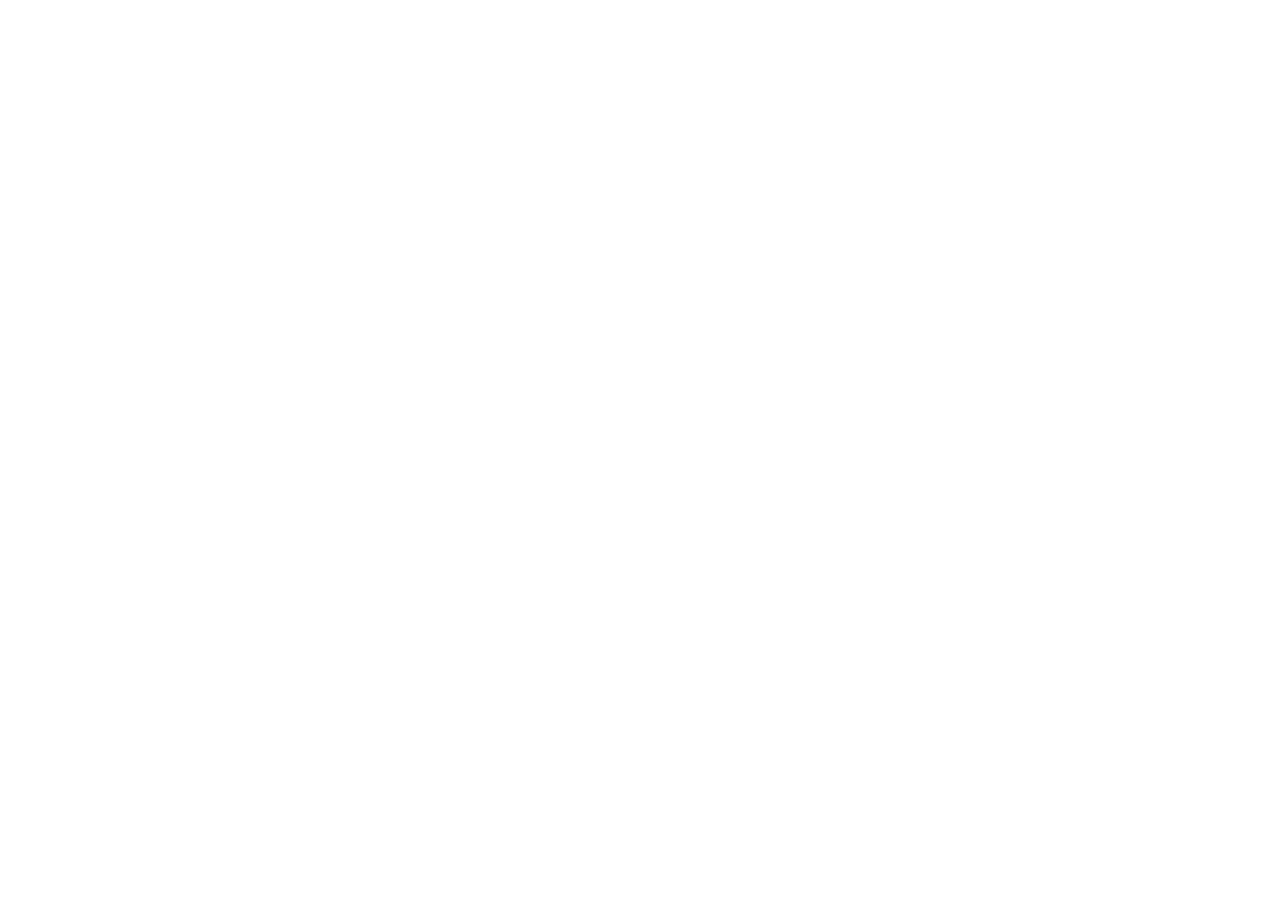
==== login.html @ 9c33258f "chushihua" ====
<!DOCTYPE html>
<html lang="en">

<head>
    <meta charset="UTF-8">
    <meta http-equiv="X-UA-Compatible" content="IE=edge">
    <meta name="viewport" content="width=device-width, initial-scale=1.0">
    <title>Document</title>
</head>

<body>

</body>

</html>
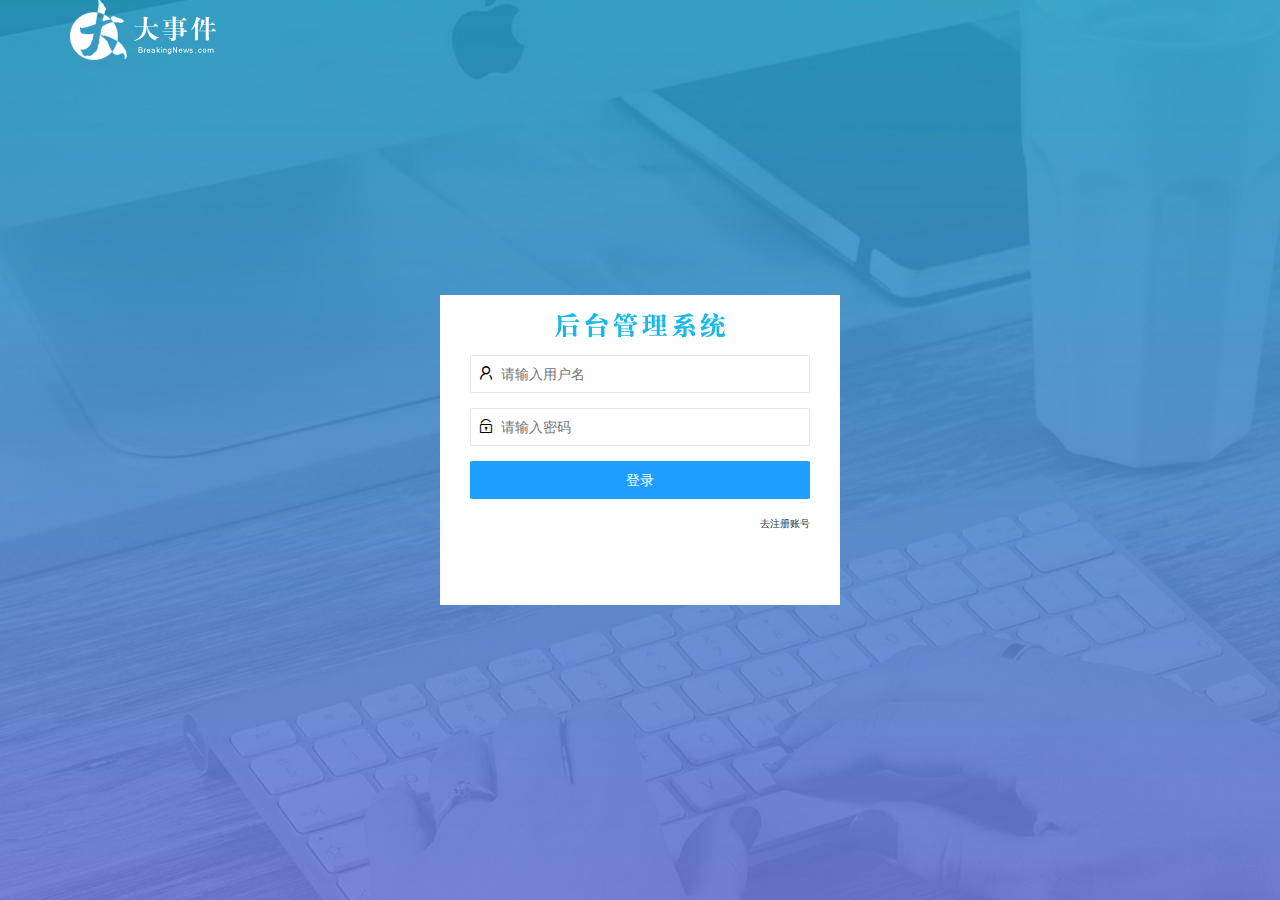
==== commit cf276b68: "login.html,login.js initialization" ====
--- a/login.html
+++ b/login.html
@@ -2,14 +2,89 @@
 <html lang="en">
 
 <head>
-    <meta charset="UTF-8">
-    <meta http-equiv="X-UA-Compatible" content="IE=edge">
-    <meta name="viewport" content="width=device-width, initial-scale=1.0">
-    <title>Document</title>
+    <meta charset="UTF-8" />
+    <meta name="viewport" content="width=device-width, initial-scale=1.0" />
+    <title>大事件-登录/注册</title>
+    <!-- 导入 LayUI 的样式 -->
+    <link rel="stylesheet" href="/assets/lib/layui/css/layui.css" />
+    <!-- 导入自己的样式表 -->
+    <link rel="stylesheet" href="/assets/css/login.css" />
 </head>
 
 <body>
+    <!-- 头部的 Logo 区域 -->
+    <div class="layui-main">
+        <img src="/assets/images/logo.png" alt="" />
+    </div>
 
+    <!-- 登录注册区域 -->
+    <div class="loginAndRegBox">
+        <div class="title-box"></div>
+        <!-- 登录的div -->
+        <div class="login-box">
+            <!-- 登陆表单 -->
+            <form class="layui-form" id="login-form">
+                <!-- 用户名 -->
+                <div class="layui-form-item">
+                    <i class="layui-icon layui-icon-username"></i>
+                    <input type="text" name="username" required lay-verify="required " placeholder="请输入用户名" autocomplete="off" class="layui-input">
+                </div>
+                <!-- 密码 -->
+                <div class="layui-form-item">
+                    <i class="layui-icon layui-icon-password"></i>
+                    <input type="password" name="password" required lay-verify="required|pass" placeholder="请输入密码" autocomplete="off" class="layui-input">
+                </div>
+                <!-- 登录 -->
+                <div class="layui-form-item">
+                    <button class="layui-btn layui-btn-normal layui-btn-fluid" lay-submit>登录</button>
+                </div>
+                <!-- 跳转到注册页面 -->
+                <div class="layui-form-item links">
+                    <a href="javascript:;" id="link_reg">去注册账号</a>
+                </div>
+            </form>
+        </div>
+        <!-- 注册的div -->
+        <div class="reg-box">
+            <!-- 注册表单 -->
+            <form class="layui-form" id="reg-form">
+                <!-- 用户名 -->
+                <div class="layui-form-item">
+                    <i class="layui-icon layui-icon-username"></i>
+                    <input type="text" name="username" required lay-verify="required" placeholder="请输入用户名" autocomplete="off" class="layui-input">
+                </div>
+                <!-- 密码 -->
+                <div class="layui-form-item">
+                    <i class="layui-icon layui-icon-password"></i>
+                    <input type="password" name="password" required lay-verify="required|pass" placeholder="请输入密码" autocomplete="off" class="layui-input">
+                </div>
+                <!-- 再次确认密码 -->
+                <div class="layui-form-item">
+                    <i class="layui-icon layui-icon-password"></i>
+                    <input type="password" name="repassword" required lay-verify="required|pass|repass" placeholder="再次确定密码" autocomplete="off" class="layui-input">
+                </div>
+                <!-- 注册 -->
+                <div class="layui-form-item">
+                    <button class="layui-btn layui-btn-normal layui-btn-fluid" lay-submit>注册</button>
+                </div>
+                <!-- 跳转到登录页面 -->
+                <div class="layui-form-item links">
+                    <a href="javascript:;" id="link_login">去登录</a>
+                </div>
+            </form>
+        </div>
+    </div>
+
+
+
+    <!-- 导入 Layui js文件 -->
+    <script src="/assets/lib/layui/layui.all.js"></script>
+    <!-- 导入 jQuery js文件 -->
+    <script src="/assets/lib/jquery.js"></script>
+    <!-- 导入ajaxPrefilter js文件 -->
+    <script src="/assets/js/baseAPI.js"></script>
+    <!-- 导入自己的js文件 -->
+    <script src="/assets/js/login.js"></script>
 </body>
 
 </html>--- a/assets/lib/layui/css/layui.css
+++ b/assets/lib/layui/css/layui.css
@@ -0,0 +1,2 @@
+/** layui-v2.5.5 MIT License By https://www.layui.com */
+ .layui-inline,img{display:inline-block;vertical-align:middle}h1,h2,h3,h4,h5,h6{font-weight:400}.layui-edge,.layui-header,.layui-inline,.layui-main{position:relative}.layui-body,.layui-edge,.layui-elip{overflow:hidden}.layui-btn,.layui-edge,.layui-inline,img{vertical-align:middle}.layui-btn,.layui-disabled,.layui-icon,.layui-unselect{-moz-user-select:none;-webkit-user-select:none;-ms-user-select:none}.layui-elip,.layui-form-checkbox span,.layui-form-pane .layui-form-label{text-overflow:ellipsis;white-space:nowrap}.layui-breadcrumb,.layui-tree-btnGroup{visibility:hidden}blockquote,body,button,dd,div,dl,dt,form,h1,h2,h3,h4,h5,h6,input,li,ol,p,pre,td,textarea,th,ul{margin:0;padding:0;-webkit-tap-highlight-color:rgba(0,0,0,0)}a:active,a:hover{outline:0}img{border:none}li{list-style:none}table{border-collapse:collapse;border-spacing:0}h4,h5,h6{font-size:100%}button,input,optgroup,option,select,textarea{font-family:inherit;font-size:inherit;font-style:inherit;font-weight:inherit;outline:0}pre{white-space:pre-wrap;white-space:-moz-pre-wrap;white-space:-pre-wrap;white-space:-o-pre-wrap;word-wrap:break-word}body{line-height:24px;font:14px Helvetica Neue,Helvetica,PingFang SC,Tahoma,Arial,sans-serif}hr{height:1px;margin:10px 0;border:0;clear:both}a{color:#333;text-decoration:none}a:hover{color:#777}a cite{font-style:normal;*cursor:pointer}.layui-border-box,.layui-border-box *{box-sizing:border-box}.layui-box,.layui-box *{box-sizing:content-box}.layui-clear{clear:both;*zoom:1}.layui-clear:after{content:'\20';clear:both;*zoom:1;display:block;height:0}.layui-inline{*display:inline;*zoom:1}.layui-edge{display:inline-block;width:0;height:0;border-width:6px;border-style:dashed;border-color:transparent}.layui-edge-top{top:-4px;border-bottom-color:#999;border-bottom-style:solid}.layui-edge-right{border-left-color:#999;border-left-style:solid}.layui-edge-bottom{top:2px;border-top-color:#999;border-top-style:solid}.layui-edge-left{border-right-color:#999;border-right-style:solid}.layui-disabled,.layui-disabled:hover{color:#d2d2d2!important;cursor:not-allowed!important}.layui-circle{border-radius:100%}.layui-show{display:block!important}.layui-hide{display:none!important}@font-face{font-family:layui-icon;src:url(../font/iconfont.eot?v=250);src:url(../font/iconfont.eot?v=250#iefix) format('embedded-opentype'),url(../font/iconfont.woff2?v=250) format('woff2'),url(../font/iconfont.woff?v=250) format('woff'),url(../font/iconfont.ttf?v=250) format('truetype'),url(../font/iconfont.svg?v=250#layui-icon) format('svg')}.layui-icon{font-family:layui-icon!important;font-size:16px;font-style:normal;-webkit-font-smoothing:antialiased;-moz-osx-font-smoothing:grayscale}.layui-icon-reply-fill:before{content:"\e611"}.layui-icon-set-fill:before{content:"\e614"}.layui-icon-menu-fill:before{content:"\e60f"}.layui-icon-search:before{content:"\e615"}.layui-icon-share:before{content:"\e641"}.layui-icon-set-sm:before{content:"\e620"}.layui-icon-engine:before{content:"\e628"}.layui-icon-close:before{content:"\1006"}.layui-icon-close-fill:before{content:"\1007"}.layui-icon-chart-screen:before{content:"\e629"}.layui-icon-star:before{content:"\e600"}.layui-icon-circle-dot:before{content:"\e617"}.layui-icon-chat:before{content:"\e606"}.layui-icon-release:before{content:"\e609"}.layui-icon-list:before{content:"\e60a"}.layui-icon-chart:before{content:"\e62c"}.layui-icon-ok-circle:before{content:"\1005"}.layui-icon-layim-theme:before{content:"\e61b"}.layui-icon-table:before{content:"\e62d"}.layui-icon-right:before{content:"\e602"}.layui-icon-left:before{content:"\e603"}.layui-icon-cart-simple:before{content:"\e698"}.layui-icon-face-cry:before{content:"\e69c"}.layui-icon-face-smile:before{content:"\e6af"}.layui-icon-survey:before{content:"\e6b2"}.layui-icon-tree:before{content:"\e62e"}.layui-icon-upload-circle:before{content:"\e62f"}.layui-icon-add-circle:before{content:"\e61f"}.layui-icon-download-circle:before{content:"\e601"}.layui-icon-templeate-1:before{content:"\e630"}.layui-icon-util:before{content:"\e631"}.layui-icon-face-surprised:before{content:"\e664"}.layui-icon-edit:before{content:"\e642"}.layui-icon-speaker:before{content:"\e645"}.layui-icon-down:before{content:"\e61a"}.layui-icon-file:before{content:"\e621"}.layui-icon-layouts:before{content:"\e632"}.layui-icon-rate-half:before{content:"\e6c9"}.layui-icon-add-circle-fine:before{content:"\e608"}.layui-icon-prev-circle:before{content:"\e633"}.layui-icon-read:before{content:"\e705"}.layui-icon-404:before{content:"\e61c"}.layui-icon-carousel:before{content:"\e634"}.layui-icon-help:before{content:"\e607"}.layui-icon-code-circle:before{content:"\e635"}.layui-icon-water:before{content:"\e636"}.layui-icon-username:before{content:"\e66f"}.layui-icon-find-fill:before{content:"\e670"}.layui-icon-about:before{content:"\e60b"}.layui-icon-location:before{content:"\e715"}.layui-icon-up:before{content:"\e619"}.layui-icon-pause:before{content:"\e651"}.layui-icon-date:before{content:"\e637"}.layui-icon-layim-uploadfile:before{content:"\e61d"}.layui-icon-delete:before{content:"\e640"}.layui-icon-play:before{content:"\e652"}.layui-icon-top:before{content:"\e604"}.layui-icon-friends:before{content:"\e612"}.layui-icon-refresh-3:before{content:"\e9aa"}.layui-icon-ok:before{content:"\e605"}.layui-icon-layer:before{content:"\e638"}.layui-icon-face-smile-fine:before{content:"\e60c"}.layui-icon-dollar:before{content:"\e659"}.layui-icon-group:before{content:"\e613"}.layui-icon-layim-download:before{content:"\e61e"}.layui-icon-picture-fine:before{content:"\e60d"}.layui-icon-link:before{content:"\e64c"}.layui-icon-diamond:before{content:"\e735"}.layui-icon-log:before{content:"\e60e"}.layui-icon-rate-solid:before{content:"\e67a"}.layui-icon-fonts-del:before{content:"\e64f"}.layui-icon-unlink:before{content:"\e64d"}.layui-icon-fonts-clear:before{content:"\e639"}.layui-icon-triangle-r:before{content:"\e623"}.layui-icon-circle:before{content:"\e63f"}.layui-icon-radio:before{content:"\e643"}.layui-icon-align-center:before{content:"\e647"}.layui-icon-align-right:before{content:"\e648"}.layui-icon-align-left:before{content:"\e649"}.layui-icon-loading-1:before{content:"\e63e"}.layui-icon-return:before{content:"\e65c"}.layui-icon-fonts-strong:before{content:"\e62b"}.layui-icon-upload:before{content:"\e67c"}.layui-icon-dialogue:before{content:"\e63a"}.layui-icon-video:before{content:"\e6ed"}.layui-icon-headset:before{content:"\e6fc"}.layui-icon-cellphone-fine:before{content:"\e63b"}.layui-icon-add-1:before{content:"\e654"}.layui-icon-face-smile-b:before{content:"\e650"}.layui-icon-fonts-html:before{content:"\e64b"}.layui-icon-form:before{content:"\e63c"}.layui-icon-cart:before{content:"\e657"}.layui-icon-camera-fill:before{content:"\e65d"}.layui-icon-tabs:before{content:"\e62a"}.layui-icon-fonts-code:before{content:"\e64e"}.layui-icon-fire:before{content:"\e756"}.layui-icon-set:before{content:"\e716"}.layui-icon-fonts-u:before{content:"\e646"}.layui-icon-triangle-d:before{content:"\e625"}.layui-icon-tips:before{content:"\e702"}.layui-icon-picture:before{content:"\e64a"}.layui-icon-more-vertical:before{content:"\e671"}.layui-icon-flag:before{content:"\e66c"}.layui-icon-loading:before{content:"\e63d"}.layui-icon-fonts-i:before{content:"\e644"}.layui-icon-refresh-1:before{content:"\e666"}.layui-icon-rmb:before{content:"\e65e"}.layui-icon-home:before{content:"\e68e"}.layui-icon-user:before{content:"\e770"}.layui-icon-notice:before{content:"\e667"}.layui-icon-login-weibo:before{content:"\e675"}.layui-icon-voice:before{content:"\e688"}.layui-icon-upload-drag:before{content:"\e681"}.layui-icon-login-qq:before{content:"\e676"}.layui-icon-snowflake:before{content:"\e6b1"}.layui-icon-file-b:before{content:"\e655"}.layui-icon-template:before{content:"\e663"}.layui-icon-auz:before{content:"\e672"}.layui-icon-console:before{content:"\e665"}.layui-icon-app:before{content:"\e653"}.layui-icon-prev:before{content:"\e65a"}.layui-icon-website:before{content:"\e7ae"}.layui-icon-next:before{content:"\e65b"}.layui-icon-component:before{content:"\e857"}.layui-icon-more:before{content:"\e65f"}.layui-icon-login-wechat:before{content:"\e677"}.layui-icon-shrink-right:before{content:"\e668"}.layui-icon-spread-left:before{content:"\e66b"}.layui-icon-camera:before{content:"\e660"}.layui-icon-note:before{content:"\e66e"}.layui-icon-refresh:before{content:"\e669"}.layui-icon-female:before{content:"\e661"}.layui-icon-male:before{content:"\e662"}.layui-icon-password:before{content:"\e673"}.layui-icon-senior:before{content:"\e674"}.layui-icon-theme:before{content:"\e66a"}.layui-icon-tread:before{content:"\e6c5"}.layui-icon-praise:before{content:"\e6c6"}.layui-icon-star-fill:before{content:"\e658"}.layui-icon-rate:before{content:"\e67b"}.layui-icon-template-1:before{content:"\e656"}.layui-icon-vercode:before{content:"\e679"}.layui-icon-cellphone:before{content:"\e678"}.layui-icon-screen-full:before{content:"\e622"}.layui-icon-screen-restore:before{content:"\e758"}.layui-icon-cols:before{content:"\e610"}.layui-icon-export:before{content:"\e67d"}.layui-icon-print:before{content:"\e66d"}.layui-icon-slider:before{content:"\e714"}.layui-icon-addition:before{content:"\e624"}.layui-icon-subtraction:before{content:"\e67e"}.layui-icon-service:before{content:"\e626"}.layui-icon-transfer:before{content:"\e691"}.layui-main{width:1140px;margin:0 auto}.layui-header{z-index:1000;height:60px}.layui-header a:hover{transition:all .5s;-webkit-transition:all .5s}.layui-side{position:fixed;left:0;top:0;bottom:0;z-index:999;width:200px;overflow-x:hidden}.layui-side-scroll{position:relative;width:220px;height:100%;overflow-x:hidden}.layui-body{position:absolute;left:200px;right:0;top:0;bottom:0;z-index:998;width:auto;overflow-y:auto;box-sizing:border-box}.layui-layout-body{overflow:hidden}.layui-layout-admin .layui-header{background-color:#23262E}.layui-layout-admin .layui-side{top:60px;width:200px;overflow-x:hidden}.layui-layout-admin .layui-body{position:fixed;top:60px;bottom:44px}.layui-layout-admin .layui-main{width:auto;margin:0 15px}.layui-layout-admin .layui-footer{position:fixed;left:200px;right:0;bottom:0;height:44px;line-height:44px;padding:0 15px;background-color:#eee}.layui-layout-admin .layui-logo{position:absolute;left:0;top:0;width:200px;height:100%;line-height:60px;text-align:center;color:#009688;font-size:16px}.layui-layout-admin .layui-header .layui-nav{background:0 0}.layui-layout-left{position:absolute!important;left:200px;top:0}.layui-layout-right{position:absolute!important;right:0;top:0}.layui-container{position:relative;margin:0 auto;padding:0 15px;box-sizing:border-box}.layui-fluid{position:relative;margin:0 auto;padding:0 15px}.layui-row:after,.layui-row:before{content:'';display:block;clear:both}.layui-col-lg1,.layui-col-lg10,.layui-col-lg11,.layui-col-lg12,.layui-col-lg2,.layui-col-lg3,.layui-col-lg4,.layui-col-lg5,.layui-col-lg6,.layui-col-lg7,.layui-col-lg8,.layui-col-lg9,.layui-col-md1,.layui-col-md10,.layui-col-md11,.layui-col-md12,.layui-col-md2,.layui-col-md3,.layui-col-md4,.layui-col-md5,.layui-col-md6,.layui-col-md7,.layui-col-md8,.layui-col-md9,.layui-col-sm1,.layui-col-sm10,.layui-col-sm11,.layui-col-sm12,.layui-col-sm2,.layui-col-sm3,.layui-col-sm4,.layui-col-sm5,.layui-col-sm6,.layui-col-sm7,.layui-col-sm8,.layui-col-sm9,.layui-col-xs1,.layui-col-xs10,.layui-col-xs11,.layui-col-xs12,.layui-col-xs2,.layui-col-xs3,.layui-col-xs4,.layui-col-xs5,.layui-col-xs6,.layui-col-xs7,.layui-col-xs8,.layui-col-xs9{position:relative;display:block;box-sizing:border-box}.layui-col-xs1,.layui-col-xs10,.layui-col-xs11,.layui-col-xs12,.layui-col-xs2,.layui-col-xs3,.layui-col-xs4,.layui-col-xs5,.layui-col-xs6,.layui-col-xs7,.layui-col-xs8,.layui-col-xs9{float:left}.layui-col-xs1{width:8.33333333%}.layui-col-xs2{width:16.66666667%}.layui-col-xs3{width:25%}.layui-col-xs4{width:33.33333333%}.layui-col-xs5{width:41.66666667%}.layui-col-xs6{width:50%}.layui-col-xs7{width:58.33333333%}.layui-col-xs8{width:66.66666667%}.layui-col-xs9{width:75%}.layui-col-xs10{width:83.33333333%}.layui-col-xs11{width:91.66666667%}.layui-col-xs12{width:100%}.layui-col-xs-offset1{margin-left:8.33333333%}.layui-col-xs-offset2{margin-left:16.66666667%}.layui-col-xs-offset3{margin-left:25%}.layui-col-xs-offset4{margin-left:33.33333333%}.layui-col-xs-offset5{margin-left:41.66666667%}.layui-col-xs-offset6{margin-left:50%}.layui-col-xs-offset7{margin-left:58.33333333%}.layui-col-xs-offset8{margin-left:66.66666667%}.layui-col-xs-offset9{margin-left:75%}.layui-col-xs-offset10{margin-left:83.33333333%}.layui-col-xs-offset11{margin-left:91.66666667%}.layui-col-xs-offset12{margin-left:100%}@media screen and (max-width:768px){.layui-hide-xs{display:none!important}.layui-show-xs-block{display:block!important}.layui-show-xs-inline{display:inline!important}.layui-show-xs-inline-block{display:inline-block!important}}@media screen and (min-width:768px){.layui-container{width:750px}.layui-hide-sm{display:none!important}.layui-show-sm-block{display:block!important}.layui-show-sm-inline{display:inline!important}.layui-show-sm-inline-block{display:inline-block!important}.layui-col-sm1,.layui-col-sm10,.layui-col-sm11,.layui-col-sm12,.layui-col-sm2,.layui-col-sm3,.layui-col-sm4,.layui-col-sm5,.layui-col-sm6,.layui-col-sm7,.layui-col-sm8,.layui-col-sm9{float:left}.layui-col-sm1{width:8.33333333%}.layui-col-sm2{width:16.66666667%}.layui-col-sm3{width:25%}.layui-col-sm4{width:33.33333333%}.layui-col-sm5{width:41.66666667%}.layui-col-sm6{width:50%}.layui-col-sm7{width:58.33333333%}.layui-col-sm8{width:66.66666667%}.layui-col-sm9{width:75%}.layui-col-sm10{width:83.33333333%}.layui-col-sm11{width:91.66666667%}.layui-col-sm12{width:100%}.layui-col-sm-offset1{margin-left:8.33333333%}.layui-col-sm-offset2{margin-left:16.66666667%}.layui-col-sm-offset3{margin-left:25%}.layui-col-sm-offset4{margin-left:33.33333333%}.layui-col-sm-offset5{margin-left:41.66666667%}.layui-col-sm-offset6{margin-left:50%}.layui-col-sm-offset7{margin-left:58.33333333%}.layui-col-sm-offset8{margin-left:66.66666667%}.layui-col-sm-offset9{margin-left:75%}.layui-col-sm-offset10{margin-left:83.33333333%}.layui-col-sm-offset11{margin-left:91.66666667%}.layui-col-sm-offset12{margin-left:100%}}@media screen and (min-width:992px){.layui-container{width:970px}.layui-hide-md{display:none!important}.layui-show-md-block{display:block!important}.layui-show-md-inline{display:inline!important}.layui-show-md-inline-block{display:inline-block!important}.layui-col-md1,.layui-col-md10,.layui-col-md11,.layui-col-md12,.layui-col-md2,.layui-col-md3,.layui-col-md4,.layui-col-md5,.layui-col-md6,.layui-col-md7,.layui-col-md8,.layui-col-md9{float:left}.layui-col-md1{width:8.33333333%}.layui-col-md2{width:16.66666667%}.layui-col-md3{width:25%}.layui-col-md4{width:33.33333333%}.layui-col-md5{width:41.66666667%}.layui-col-md6{width:50%}.layui-col-md7{width:58.33333333%}.layui-col-md8{width:66.66666667%}.layui-col-md9{width:75%}.layui-col-md10{width:83.33333333%}.layui-col-md11{width:91.66666667%}.layui-col-md12{width:100%}.layui-col-md-offset1{margin-left:8.33333333%}.layui-col-md-offset2{margin-left:16.66666667%}.layui-col-md-offset3{margin-left:25%}.layui-col-md-offset4{margin-left:33.33333333%}.layui-col-md-offset5{margin-left:41.66666667%}.layui-col-md-offset6{margin-left:50%}.layui-col-md-offset7{margin-left:58.33333333%}.layui-col-md-offset8{margin-left:66.66666667%}.layui-col-md-offset9{margin-left:75%}.layui-col-md-offset10{margin-left:83.33333333%}.layui-col-md-offset11{margin-left:91.66666667%}.layui-col-md-offset12{margin-left:100%}}@media screen and (min-width:1200px){.layui-container{width:1170px}.layui-hide-lg{display:none!important}.layui-show-lg-block{display:block!important}.layui-show-lg-inline{display:inline!important}.layui-show-lg-inline-block{display:inline-block!important}.layui-col-lg1,.layui-col-lg10,.layui-col-lg11,.layui-col-lg12,.layui-col-lg2,.layui-col-lg3,.layui-col-lg4,.layui-col-lg5,.layui-col-lg6,.layui-col-lg7,.layui-col-lg8,.layui-col-lg9{float:left}.layui-col-lg1{width:8.33333333%}.layui-col-lg2{width:16.66666667%}.layui-col-lg3{width:25%}.layui-col-lg4{width:33.33333333%}.layui-col-lg5{width:41.66666667%}.layui-col-lg6{width:50%}.layui-col-lg7{width:58.33333333%}.layui-col-lg8{width:66.66666667%}.layui-col-lg9{width:75%}.layui-col-lg10{width:83.33333333%}.layui-col-lg11{width:91.66666667%}.layui-col-lg12{width:100%}.layui-col-lg-offset1{margin-left:8.33333333%}.layui-col-lg-offset2{margin-left:16.66666667%}.layui-col-lg-offset3{margin-left:25%}.layui-col-lg-offset4{margin-left:33.33333333%}.layui-col-lg-offset5{margin-left:41.66666667%}.layui-col-lg-offset6{margin-left:50%}.layui-col-lg-offset7{margin-left:58.33333333%}.layui-col-lg-offset8{margin-left:66.66666667%}.layui-col-lg-offset9{margin-left:75%}.layui-col-lg-offset10{margin-left:83.33333333%}.layui-col-lg-offset11{margin-left:91.66666667%}.layui-col-lg-offset12{margin-left:100%}}.layui-col-space1{margin:-.5px}.layui-col-space1>*{padding:.5px}.layui-col-space3{margin:-1.5px}.layui-col-space3>*{padding:1.5px}.layui-col-space5{margin:-2.5px}.layui-col-space5>*{padding:2.5px}.layui-col-space8{margin:-3.5px}.layui-col-space8>*{padding:3.5px}.layui-col-space10{margin:-5px}.layui-col-space10>*{padding:5px}.layui-col-space12{margin:-6px}.layui-col-space12>*{padding:6px}.layui-col-space15{margin:-7.5px}.layui-col-space15>*{padding:7.5px}.layui-col-space18{margin:-9px}.layui-col-space18>*{padding:9px}.layui-col-space20{margin:-10px}.layui-col-space20>*{padding:10px}.layui-col-space22{margin:-11px}.layui-col-space22>*{padding:11px}.layui-col-space25{margin:-12.5px}.layui-col-space25>*{padding:12.5px}.layui-col-space30{margin:-15px}.layui-col-space30>*{padding:15px}.layui-btn,.layui-input,.layui-select,.layui-textarea,.layui-upload-button{outline:0;-webkit-appearance:none;transition:all .3s;-webkit-transition:all .3s;box-sizing:border-box}.layui-elem-quote{margin-bottom:10px;padding:15px;line-height:22px;border-left:5px solid #009688;border-radius:0 2px 2px 0;background-color:#f2f2f2}.layui-quote-nm{border-style:solid;border-width:1px 1px 1px 5px;background:0 0}.layui-elem-field{margin-bottom:10px;padding:0;border-width:1px;border-style:solid}.layui-elem-field legend{margin-left:20px;padding:0 10px;font-size:20px;font-weight:300}.layui-field-title{margin:10px 0 20px;border-width:1px 0 0}.layui-field-box{padding:10px 15px}.layui-field-title .layui-field-box{padding:10px 0}.layui-progress{position:relative;height:6px;border-radius:20px;background-color:#e2e2e2}.layui-progress-bar{position:absolute;left:0;top:0;width:0;max-width:100%;height:6px;border-radius:20px;text-align:right;background-color:#5FB878;transition:all .3s;-webkit-transition:all .3s}.layui-progress-big,.layui-progress-big .layui-progress-bar{height:18px;line-height:18px}.layui-progress-text{position:relative;top:-20px;line-height:18px;font-size:12px;color:#666}.layui-progress-big .layui-progress-text{position:static;padding:0 10px;color:#fff}.layui-collapse{border-width:1px;border-style:solid;border-radius:2px}.layui-colla-content,.layui-colla-item{border-top-width:1px;border-top-style:solid}.layui-colla-item:first-child{border-top:none}.layui-colla-title{position:relative;height:42px;line-height:42px;padding:0 15px 0 35px;color:#333;background-color:#f2f2f2;cursor:pointer;font-size:14px;overflow:hidden}.layui-colla-content{display:none;padding:10px 15px;line-height:22px;color:#666}.layui-colla-icon{position:absolute;left:15px;top:0;font-size:14px}.layui-card{margin-bottom:15px;border-radius:2px;background-color:#fff;box-shadow:0 1px 2px 0 rgba(0,0,0,.05)}.layui-card:last-child{margin-bottom:0}.layui-card-header{position:relative;height:42px;line-height:42px;padding:0 15px;border-bottom:1px solid #f6f6f6;color:#333;border-radius:2px 2px 0 0;font-size:14px}.layui-bg-black,.layui-bg-blue,.layui-bg-cyan,.layui-bg-green,.layui-bg-orange,.layui-bg-red{color:#fff!important}.layui-card-body{position:relative;padding:10px 15px;line-height:24px}.layui-card-body[pad15]{padding:15px}.layui-card-body[pad20]{padding:20px}.layui-card-body .layui-table{margin:5px 0}.layui-card .layui-tab{margin:0}.layui-panel-window{position:relative;padding:15px;border-radius:0;border-top:5px solid #E6E6E6;background-color:#fff}.layui-auxiliar-moving{position:fixed;left:0;right:0;top:0;bottom:0;width:100%;height:100%;background:0 0;z-index:9999999999}.layui-form-label,.layui-form-mid,.layui-form-select,.layui-input-block,.layui-input-inline,.layui-textarea{position:relative}.layui-bg-red{background-color:#FF5722!important}.layui-bg-orange{background-color:#FFB800!important}.layui-bg-green{background-color:#009688!important}.layui-bg-cyan{background-color:#2F4056!important}.layui-bg-blue{background-color:#1E9FFF!important}.layui-bg-black{background-color:#393D49!important}.layui-bg-gray{background-color:#eee!important;color:#666!important}.layui-badge-rim,.layui-colla-content,.layui-colla-item,.layui-collapse,.layui-elem-field,.layui-form-pane .layui-form-item[pane],.layui-form-pane .layui-form-label,.layui-input,.layui-layedit,.layui-layedit-tool,.layui-quote-nm,.layui-select,.layui-tab-bar,.layui-tab-card,.layui-tab-title,.layui-tab-title .layui-this:after,.layui-textarea{border-color:#e6e6e6}.layui-timeline-item:before,hr{background-color:#e6e6e6}.layui-text{line-height:22px;font-size:14px;color:#666}.layui-text h1,.layui-text h2,.layui-text h3{font-weight:500;color:#333}.layui-text h1{font-size:30px}.layui-text h2{font-size:24px}.layui-text h3{font-size:18px}.layui-text a:not(.layui-btn){color:#01AAED}.layui-text a:not(.layui-btn):hover{text-decoration:underline}.layui-text ul{padding:5px 0 5px 15px}.layui-text ul li{margin-top:5px;list-style-type:disc}.layui-text em,.layui-word-aux{color:#999!important;padding:0 5px!important}.layui-btn{display:inline-block;height:38px;line-height:38px;padding:0 18px;background-color:#009688;color:#fff;white-space:nowrap;text-align:center;font-size:14px;border:none;border-radius:2px;cursor:pointer}.layui-btn:hover{opacity:.8;filter:alpha(opacity=80);color:#fff}.layui-btn:active{opacity:1;filter:alpha(opacity=100)}.layui-btn+.layui-btn{margin-left:10px}.layui-btn-container{font-size:0}.layui-btn-container .layui-btn{margin-right:10px;margin-bottom:10px}.layui-btn-container .layui-btn+.layui-btn{margin-left:0}.layui-table .layui-btn-container .layui-btn{margin-bottom:9px}.layui-btn-radius{border-radius:100px}.layui-btn .layui-icon{margin-right:3px;font-size:18px;vertical-align:bottom;vertical-align:middle\9}.layui-btn-primary{border:1px solid #C9C9C9;background-color:#fff;color:#555}.layui-btn-primary:hover{border-color:#009688;color:#333}.layui-btn-normal{background-color:#1E9FFF}.layui-btn-warm{background-color:#FFB800}.layui-btn-danger{background-color:#FF5722}.layui-btn-checked{background-color:#5FB878}.layui-btn-disabled,.layui-btn-disabled:active,.layui-btn-disabled:hover{border:1px solid #e6e6e6;background-color:#FBFBFB;color:#C9C9C9;cursor:not-allowed;opacity:1}.layui-btn-lg{height:44px;line-height:44px;padding:0 25px;font-size:16px}.layui-btn-sm{height:30px;line-height:30px;padding:0 10px;font-size:12px}.layui-btn-sm i{font-size:16px!important}.layui-btn-xs{height:22px;line-height:22px;padding:0 5px;font-size:12px}.layui-btn-xs i{font-size:14px!important}.layui-btn-group{display:inline-block;vertical-align:middle;font-size:0}.layui-btn-group .layui-btn{margin-left:0!important;margin-right:0!important;border-left:1px solid rgba(255,255,255,.5);border-radius:0}.layui-btn-group .layui-btn-primary{border-left:none}.layui-btn-group .layui-btn-primary:hover{border-color:#C9C9C9;color:#009688}.layui-btn-group .layui-btn:first-child{border-left:none;border-radius:2px 0 0 2px}.layui-btn-group .layui-btn-primary:first-child{border-left:1px solid #c9c9c9}.layui-btn-group .layui-btn:last-child{border-radius:0 2px 2px 0}.layui-btn-group .layui-btn+.layui-btn{margin-left:0}.layui-btn-group+.layui-btn-group{margin-left:10px}.layui-btn-fluid{width:100%}.layui-input,.layui-select,.layui-textarea{height:38px;line-height:1.3;line-height:38px\9;border-width:1px;border-style:solid;background-color:#fff;border-radius:2px}.layui-input::-webkit-input-placeholder,.layui-select::-webkit-input-placeholder,.layui-textarea::-webkit-input-placeholder{line-height:1.3}.layui-input,.layui-textarea{display:block;width:100%;padding-left:10px}.layui-input:hover,.layui-textarea:hover{border-color:#D2D2D2!important}.layui-input:focus,.layui-textarea:focus{border-color:#C9C9C9!important}.layui-textarea{min-height:100px;height:auto;line-height:20px;padding:6px 10px;resize:vertical}.layui-select{padding:0 10px}.layui-form input[type=checkbox],.layui-form input[type=radio],.layui-form select{display:none}.layui-form [lay-ignore]{display:initial}.layui-form-item{margin-bottom:15px;clear:both;*zoom:1}.layui-form-item:after{content:'\20';clear:both;*zoom:1;display:block;height:0}.layui-form-label{float:left;display:block;padding:9px 15px;width:80px;font-weight:400;line-height:20px;text-align:right}.layui-form-label-col{display:block;float:none;padding:9px 0;line-height:20px;text-align:left}.layui-form-item .layui-inline{margin-bottom:5px;margin-right:10px}.layui-input-block{margin-left:110px;min-height:36px}.layui-input-inline{display:inline-block;vertical-align:middle}.layui-form-item .layui-input-inline{float:left;width:190px;margin-right:10px}.layui-form-text .layui-input-inline{width:auto}.layui-form-mid{float:left;display:block;padding:9px 0!important;line-height:20px;margin-right:10px}.layui-form-danger+.layui-form-select .layui-input,.layui-form-danger:focus{border-color:#FF5722!important}.layui-form-select .layui-input{padding-right:30px;cursor:pointer}.layui-form-select .layui-edge{position:absolute;right:10px;top:50%;margin-top:-3px;cursor:pointer;border-width:6px;border-top-color:#c2c2c2;border-top-style:solid;transition:all .3s;-webkit-transition:all .3s}.layui-form-select dl{display:none;position:absolute;left:0;top:42px;padding:5px 0;z-index:899;min-width:100%;border:1px solid #d2d2d2;max-height:300px;overflow-y:auto;background-color:#fff;border-radius:2px;box-shadow:0 2px 4px rgba(0,0,0,.12);box-sizing:border-box}.layui-form-select dl dd,.layui-form-select dl dt{padding:0 10px;line-height:36px;white-space:nowrap;overflow:hidden;text-overflow:ellipsis}.layui-form-select dl dt{font-size:12px;color:#999}.layui-form-select dl dd{cursor:pointer}.layui-form-select dl dd:hover{background-color:#f2f2f2;-webkit-transition:.5s all;transition:.5s all}.layui-form-select .layui-select-group dd{padding-left:20px}.layui-form-select dl dd.layui-select-tips{padding-left:10px!important;color:#999}.layui-form-select dl dd.layui-this{background-color:#5FB878;color:#fff}.layui-form-checkbox,.layui-form-select dl dd.layui-disabled{background-color:#fff}.layui-form-selected dl{display:block}.layui-form-checkbox,.layui-form-checkbox *,.layui-form-switch{display:inline-block;vertical-align:middle}.layui-form-selected .layui-edge{margin-top:-9px;-webkit-transform:rotate(180deg);transform:rotate(180deg);margin-top:-3px\9}:root .layui-form-selected .layui-edge{margin-top:-9px\0/IE9}.layui-form-selectup dl{top:auto;bottom:42px}.layui-select-none{margin:5px 0;text-align:center;color:#999}.layui-select-disabled .layui-disabled{border-color:#eee!important}.layui-select-disabled .layui-edge{border-top-color:#d2d2d2}.layui-form-checkbox{position:relative;height:30px;line-height:30px;margin-right:10px;padding-right:30px;cursor:pointer;font-size:0;-webkit-transition:.1s linear;transition:.1s linear;box-sizing:border-box}.layui-form-checkbox span{padding:0 10px;height:100%;font-size:14px;border-radius:2px 0 0 2px;background-color:#d2d2d2;color:#fff;overflow:hidden}.layui-form-checkbox:hover span{background-color:#c2c2c2}.layui-form-checkbox i{position:absolute;right:0;top:0;width:30px;height:28px;border:1px solid #d2d2d2;border-left:none;border-radius:0 2px 2px 0;color:#fff;font-size:20px;text-align:center}.layui-form-checkbox:hover i{border-color:#c2c2c2;color:#c2c2c2}.layui-form-checked,.layui-form-checked:hover{border-color:#5FB878}.layui-form-checked span,.layui-form-checked:hover span{background-color:#5FB878}.layui-form-checked i,.layui-form-checked:hover i{color:#5FB878}.layui-form-item .layui-form-checkbox{margin-top:4px}.layui-form-checkbox[lay-skin=primary]{height:auto!important;line-height:normal!important;min-width:18px;min-height:18px;border:none!important;margin-right:0;padding-left:28px;padding-right:0;background:0 0}.layui-form-checkbox[lay-skin=primary] span{padding-left:0;padding-right:15px;line-height:18px;background:0 0;color:#666}.layui-form-checkbox[lay-skin=primary] i{right:auto;left:0;width:16px;height:16px;line-height:16px;border:1px solid #d2d2d2;font-size:12px;border-radius:2px;background-color:#fff;-webkit-transition:.1s linear;transition:.1s linear}.layui-form-checkbox[lay-skin=primary]:hover i{border-color:#5FB878;color:#fff}.layui-form-checked[lay-skin=primary] i{border-color:#5FB878!important;background-color:#5FB878;color:#fff}.layui-checkbox-disbaled[lay-skin=primary] span{background:0 0!important;color:#c2c2c2}.layui-checkbox-disbaled[lay-skin=primary]:hover i{border-color:#d2d2d2}.layui-form-item .layui-form-checkbox[lay-skin=primary]{margin-top:10px}.layui-form-switch{position:relative;height:22px;line-height:22px;min-width:35px;padding:0 5px;margin-top:8px;border:1px solid #d2d2d2;border-radius:20px;cursor:pointer;background-color:#fff;-webkit-transition:.1s linear;transition:.1s linear}.layui-form-switch i{position:absolute;left:5px;top:3px;width:16px;height:16px;border-radius:20px;background-color:#d2d2d2;-webkit-transition:.1s linear;transition:.1s linear}.layui-form-switch em{position:relative;top:0;width:25px;margin-left:21px;padding:0!important;text-align:center!important;color:#999!important;font-style:normal!important;font-size:12px}.layui-form-onswitch{border-color:#5FB878;background-color:#5FB878}.layui-checkbox-disbaled,.layui-checkbox-disbaled i{border-color:#e2e2e2!important}.layui-form-onswitch i{left:100%;margin-left:-21px;background-color:#fff}.layui-form-onswitch em{margin-left:5px;margin-right:21px;color:#fff!important}.layui-checkbox-disbaled span{background-color:#e2e2e2!important}.layui-checkbox-disbaled:hover i{color:#fff!important}[lay-radio]{display:none}.layui-form-radio,.layui-form-radio *{display:inline-block;vertical-align:middle}.layui-form-radio{line-height:28px;margin:6px 10px 0 0;padding-right:10px;cursor:pointer;font-size:0}.layui-form-radio *{font-size:14px}.layui-form-radio>i{margin-right:8px;font-size:22px;color:#c2c2c2}.layui-form-radio>i:hover,.layui-form-radioed>i{color:#5FB878}.layui-radio-disbaled>i{color:#e2e2e2!important}.layui-form-pane .layui-form-label{width:110px;padding:8px 15px;height:38px;line-height:20px;border-width:1px;border-style:solid;border-radius:2px 0 0 2px;text-align:center;background-color:#FBFBFB;overflow:hidden;box-sizing:border-box}.layui-form-pane .layui-input-inline{margin-left:-1px}.layui-form-pane .layui-input-block{margin-left:110px;left:-1px}.layui-form-pane .layui-input{border-radius:0 2px 2px 0}.layui-form-pane .layui-form-text .layui-form-label{float:none;width:100%;border-radius:2px;box-sizing:border-box;text-align:left}.layui-form-pane .layui-form-text .layui-input-inline{display:block;margin:0;top:-1px;clear:both}.layui-form-pane .layui-form-text .layui-input-block{margin:0;left:0;top:-1px}.layui-form-pane .layui-form-text .layui-textarea{min-height:100px;border-radius:0 0 2px 2px}.layui-form-pane .layui-form-checkbox{margin:4px 0 4px 10px}.layui-form-pane .layui-form-radio,.layui-form-pane .layui-form-switch{margin-top:6px;margin-left:10px}.layui-form-pane .layui-form-item[pane]{position:relative;border-width:1px;border-style:solid}.layui-form-pane .layui-form-item[pane] .layui-form-label{position:absolute;left:0;top:0;height:100%;border-width:0 1px 0 0}.layui-form-pane .layui-form-item[pane] .layui-input-inline{margin-left:110px}@media screen and (max-width:450px){.layui-form-item .layui-form-label{text-overflow:ellipsis;overflow:hidden;white-space:nowrap}.layui-form-item .layui-inline{display:block;margin-right:0;margin-bottom:20px;clear:both}.layui-form-item .layui-inline:after{content:'\20';clear:both;display:block;height:0}.layui-form-item .layui-input-inline{display:block;float:none;left:-3px;width:auto;margin:0 0 10px 112px}.layui-form-item .layui-input-inline+.layui-form-mid{margin-left:110px;top:-5px;padding:0}.layui-form-item .layui-form-checkbox{margin-right:5px;margin-bottom:5px}}.layui-layedit{border-width:1px;border-style:solid;border-radius:2px}.layui-layedit-tool{padding:3px 5px;border-bottom-width:1px;border-bottom-style:solid;font-size:0}.layedit-tool-fixed{position:fixed;top:0;border-top:1px solid #e2e2e2}.layui-layedit-tool .layedit-tool-mid,.layui-layedit-tool .layui-icon{display:inline-block;vertical-align:middle;text-align:center;font-size:14px}.layui-layedit-tool .layui-icon{position:relative;width:32px;height:30px;line-height:30px;margin:3px 5px;color:#777;cursor:pointer;border-radius:2px}.layui-layedit-tool .layui-icon:hover{color:#393D49}.layui-layedit-tool .layui-icon:active{color:#000}.layui-layedit-tool .layedit-tool-active{background-color:#e2e2e2;color:#000}.layui-layedit-tool .layui-disabled,.layui-layedit-tool .layui-disabled:hover{color:#d2d2d2;cursor:not-allowed}.layui-layedit-tool .layedit-tool-mid{width:1px;height:18px;margin:0 10px;background-color:#d2d2d2}.layedit-tool-html{width:50px!important;font-size:30px!important}.layedit-tool-b,.layedit-tool-code,.layedit-tool-help{font-size:16px!important}.layedit-tool-d,.layedit-tool-face,.layedit-tool-image,.layedit-tool-unlink{font-size:18px!important}.layedit-tool-image input{position:absolute;font-size:0;left:0;top:0;width:100%;height:100%;opacity:.01;filter:Alpha(opacity=1);cursor:pointer}.layui-layedit-iframe iframe{display:block;width:100%}#LAY_layedit_code{overflow:hidden}.layui-laypage{display:inline-block;*display:inline;*zoom:1;vertical-align:middle;margin:10px 0;font-size:0}.layui-laypage>a:first-child,.layui-laypage>a:first-child em{border-radius:2px 0 0 2px}.layui-laypage>a:last-child,.layui-laypage>a:last-child em{border-radius:0 2px 2px 0}.layui-laypage>:first-child{margin-left:0!important}.layui-laypage>:last-child{margin-right:0!important}.layui-laypage a,.layui-laypage button,.layui-laypage input,.layui-laypage select,.layui-laypage span{border:1px solid #e2e2e2}.layui-laypage a,.layui-laypage span{display:inline-block;*display:inline;*zoom:1;vertical-align:middle;padding:0 15px;height:28px;line-height:28px;margin:0 -1px 5px 0;background-color:#fff;color:#333;font-size:12px}.layui-flow-more a *,.layui-laypage input,.layui-table-view select[lay-ignore]{display:inline-block}.layui-laypage a:hover{color:#009688}.layui-laypage em{font-style:normal}.layui-laypage .layui-laypage-spr{color:#999;font-weight:700}.layui-laypage a{text-decoration:none}.layui-laypage .layui-laypage-curr{position:relative}.layui-laypage .layui-laypage-curr em{position:relative;color:#fff}.layui-laypage .layui-laypage-curr .layui-laypage-em{position:absolute;left:-1px;top:-1px;padding:1px;width:100%;height:100%;background-color:#009688}.layui-laypage-em{border-radius:2px}.layui-laypage-next em,.layui-laypage-prev em{font-family:Sim sun;font-size:16px}.layui-laypage .layui-laypage-count,.layui-laypage .layui-laypage-limits,.layui-laypage .layui-laypage-refresh,.layui-laypage .layui-laypage-skip{margin-left:10px;margin-right:10px;padding:0;border:none}.layui-laypage .layui-laypage-limits,.layui-laypage .layui-laypage-refresh{vertical-align:top}.layui-laypage .layui-laypage-refresh i{font-size:18px;cursor:pointer}.layui-laypage select{height:22px;padding:3px;border-radius:2px;cursor:pointer}.layui-laypage .layui-laypage-skip{height:30px;line-height:30px;color:#999}.layui-laypage button,.layui-laypage input{height:30px;line-height:30px;border-radius:2px;vertical-align:top;background-color:#fff;box-sizing:border-box}.layui-laypage input{width:40px;margin:0 10px;padding:0 3px;text-align:center}.layui-laypage input:focus,.layui-laypage select:focus{border-color:#009688!important}.layui-laypage button{margin-left:10px;padding:0 10px;cursor:pointer}.layui-table,.layui-table-view{margin:10px 0}.layui-flow-more{margin:10px 0;text-align:center;color:#999;font-size:14px}.layui-flow-more a{height:32px;line-height:32px}.layui-flow-more a *{vertical-align:top}.layui-flow-more a cite{padding:0 20px;border-radius:3px;background-color:#eee;color:#333;font-style:normal}.layui-flow-more a cite:hover{opacity:.8}.layui-flow-more a i{font-size:30px;color:#737383}.layui-table{width:100%;background-color:#fff;color:#666}.layui-table tr{transition:all .3s;-webkit-transition:all .3s}.layui-table th{text-align:left;font-weight:400}.layui-table tbody tr:hover,.layui-table thead tr,.layui-table-click,.layui-table-header,.layui-table-hover,.layui-table-mend,.layui-table-patch,.layui-table-tool,.layui-table-total,.layui-table-total tr,.layui-table[lay-even] tr:nth-child(even){background-color:#f2f2f2}.layui-table td,.layui-table th,.layui-table-col-set,.layui-table-fixed-r,.layui-table-grid-down,.layui-table-header,.layui-table-page,.layui-table-tips-main,.layui-table-tool,.layui-table-total,.layui-table-view,.layui-table[lay-skin=line],.layui-table[lay-skin=row]{border-width:1px;border-style:solid;border-color:#e6e6e6}.layui-table td,.layui-table th{position:relative;padding:9px 15px;min-height:20px;line-height:20px;font-size:14px}.layui-table[lay-skin=line] td,.layui-table[lay-skin=line] th{border-width:0 0 1px}.layui-table[lay-skin=row] td,.layui-table[lay-skin=row] th{border-width:0 1px 0 0}.layui-table[lay-skin=nob] td,.layui-table[lay-skin=nob] th{border:none}.layui-table img{max-width:100px}.layui-table[lay-size=lg] td,.layui-table[lay-size=lg] th{padding:15px 30px}.layui-table-view .layui-table[lay-size=lg] .layui-table-cell{height:40px;line-height:40px}.layui-table[lay-size=sm] td,.layui-table[lay-size=sm] th{font-size:12px;padding:5px 10px}.layui-table-view .layui-table[lay-size=sm] .layui-table-cell{height:20px;line-height:20px}.layui-table[lay-data]{display:none}.layui-table-box{position:relative;overflow:hidden}.layui-table-view .layui-table{position:relative;width:auto;margin:0}.layui-table-view .layui-table[lay-skin=line]{border-width:0 1px 0 0}.layui-table-view .layui-table[lay-skin=row]{border-width:0 0 1px}.layui-table-view .layui-table td,.layui-table-view .layui-table th{padding:5px 0;border-top:none;border-left:none}.layui-table-view .layui-table th.layui-unselect .layui-table-cell span{cursor:pointer}.layui-table-view .layui-table td{cursor:default}.layui-table-view .layui-table td[data-edit=text]{cursor:text}.layui-table-view .layui-form-checkbox[lay-skin=primary] i{width:18px;height:18px}.layui-table-view .layui-form-radio{line-height:0;padding:0}.layui-table-view .layui-form-radio>i{margin:0;font-size:20px}.layui-table-init{position:absolute;left:0;top:0;width:100%;height:100%;text-align:center;z-index:110}.layui-table-init .layui-icon{position:absolute;left:50%;top:50%;margin:-15px 0 0 -15px;font-size:30px;color:#c2c2c2}.layui-table-header{border-width:0 0 1px;overflow:hidden}.layui-table-header .layui-table{margin-bottom:-1px}.layui-table-tool .layui-inline[lay-event]{position:relative;width:26px;height:26px;padding:5px;line-height:16px;margin-right:10px;text-align:center;color:#333;border:1px solid #ccc;cursor:pointer;-webkit-transition:.5s all;transition:.5s all}.layui-table-tool .layui-inline[lay-event]:hover{border:1px solid #999}.layui-table-tool-temp{padding-right:120px}.layui-table-tool-self{position:absolute;right:17px;top:10px}.layui-table-tool .layui-table-tool-self .layui-inline[lay-event]{margin:0 0 0 10px}.layui-table-tool-panel{position:absolute;top:29px;left:-1px;padding:5px 0;min-width:150px;min-height:40px;border:1px solid #d2d2d2;text-align:left;overflow-y:auto;background-color:#fff;box-shadow:0 2px 4px rgba(0,0,0,.12)}.layui-table-cell,.layui-table-tool-panel li{overflow:hidden;text-overflow:ellipsis;white-space:nowrap}.layui-table-tool-panel li{padding:0 10px;line-height:30px;-webkit-transition:.5s all;transition:.5s all}.layui-table-tool-panel li .layui-form-checkbox[lay-skin=primary]{width:100%;padding-left:28px}.layui-table-tool-panel li:hover{background-color:#f2f2f2}.layui-table-tool-panel li .layui-form-checkbox[lay-skin=primary] i{position:absolute;left:0;top:0}.layui-table-tool-panel li .layui-form-checkbox[lay-skin=primary] span{padding:0}.layui-table-tool .layui-table-tool-self .layui-table-tool-panel{left:auto;right:-1px}.layui-table-col-set{position:absolute;right:0;top:0;width:20px;height:100%;border-width:0 0 0 1px;background-color:#fff}.layui-table-sort{width:10px;height:20px;margin-left:5px;cursor:pointer!important}.layui-table-sort .layui-edge{position:absolute;left:5px;border-width:5px}.layui-table-sort .layui-table-sort-asc{top:3px;border-top:none;border-bottom-style:solid;border-bottom-color:#b2b2b2}.layui-table-sort .layui-table-sort-asc:hover{border-bottom-color:#666}.layui-table-sort .layui-table-sort-desc{bottom:5px;border-bottom:none;border-top-style:solid;border-top-color:#b2b2b2}.layui-table-sort .layui-table-sort-desc:hover{border-top-color:#666}.layui-table-sort[lay-sort=asc] .layui-table-sort-asc{border-bottom-color:#000}.layui-table-sort[lay-sort=desc] .layui-table-sort-desc{border-top-color:#000}.layui-table-cell{height:28px;line-height:28px;padding:0 15px;position:relative;box-sizing:border-box}.layui-table-cell .layui-form-checkbox[lay-skin=primary]{top:-1px;padding:0}.layui-table-cell .layui-table-link{color:#01AAED}.laytable-cell-checkbox,.laytable-cell-numbers,.laytable-cell-radio,.laytable-cell-space{padding:0;text-align:center}.layui-table-body{position:relative;overflow:auto;margin-right:-1px;margin-bottom:-1px}.layui-table-body .layui-none{line-height:26px;padding:15px;text-align:center;color:#999}.layui-table-fixed{position:absolute;left:0;top:0;z-index:101}.layui-table-fixed .layui-table-body{overflow:hidden}.layui-table-fixed-l{box-shadow:0 -1px 8px rgba(0,0,0,.08)}.layui-table-fixed-r{left:auto;right:-1px;border-width:0 0 0 1px;box-shadow:-1px 0 8px rgba(0,0,0,.08)}.layui-table-fixed-r .layui-table-header{position:relative;overflow:visible}.layui-table-mend{position:absolute;right:-49px;top:0;height:100%;width:50px}.layui-table-tool{position:relative;z-index:890;width:100%;min-height:50px;line-height:30px;padding:10px 15px;border-width:0 0 1px}.layui-table-tool .layui-btn-container{margin-bottom:-10px}.layui-table-page,.layui-table-total{border-width:1px 0 0;margin-bottom:-1px;overflow:hidden}.layui-table-page{position:relative;width:100%;padding:7px 7px 0;height:41px;font-size:12px;white-space:nowrap}.layui-table-page>div{height:26px}.layui-table-page .layui-laypage{margin:0}.layui-table-page .layui-laypage a,.layui-table-page .layui-laypage span{height:26px;line-height:26px;margin-bottom:10px;border:none;background:0 0}.layui-table-page .layui-laypage a,.layui-table-page .layui-laypage span.layui-laypage-curr{padding:0 12px}.layui-table-page .layui-laypage span{margin-left:0;padding:0}.layui-table-page .layui-laypage .layui-laypage-prev{margin-left:-7px!important}.layui-table-page .layui-laypage .layui-laypage-curr .layui-laypage-em{left:0;top:0;padding:0}.layui-table-page .layui-laypage button,.layui-table-page .layui-laypage input{height:26px;line-height:26px}.layui-table-page .layui-laypage input{width:40px}.layui-table-page .layui-laypage button{padding:0 10px}.layui-table-page select{height:18px}.layui-table-patch .layui-table-cell{padding:0;width:30px}.layui-table-edit{position:absolute;left:0;top:0;width:100%;height:100%;padding:0 14px 1px;border-radius:0;box-shadow:1px 1px 20px rgba(0,0,0,.15)}.layui-table-edit:focus{border-color:#5FB878!important}select.layui-table-edit{padding:0 0 0 10px;border-color:#C9C9C9}.layui-table-view .layui-form-checkbox,.layui-table-view .layui-form-radio,.layui-table-view .layui-form-switch{top:0;margin:0;box-sizing:content-box}.layui-table-view .layui-form-checkbox{top:-1px;height:26px;line-height:26px}.layui-table-view .layui-form-checkbox i{height:26px}.layui-table-grid .layui-table-cell{overflow:visible}.layui-table-grid-down{position:absolute;top:0;right:0;width:26px;height:100%;padding:5px 0;border-width:0 0 0 1px;text-align:center;background-color:#fff;color:#999;cursor:pointer}.layui-table-grid-down .layui-icon{position:absolute;top:50%;left:50%;margin:-8px 0 0 -8px}.layui-table-grid-down:hover{background-color:#fbfbfb}body .layui-table-tips .layui-layer-content{background:0 0;padding:0;box-shadow:0 1px 6px rgba(0,0,0,.12)}.layui-table-tips-main{margin:-44px 0 0 -1px;max-height:150px;padding:8px 15px;font-size:14px;overflow-y:scroll;background-color:#fff;color:#666}.layui-table-tips-c{position:absolute;right:-3px;top:-13px;width:20px;height:20px;padding:3px;cursor:pointer;background-color:#666;border-radius:50%;color:#fff}.layui-table-tips-c:hover{background-color:#777}.layui-table-tips-c:before{position:relative;right:-2px}.layui-upload-file{display:none!important;opacity:.01;filter:Alpha(opacity=1)}.layui-upload-drag,.layui-upload-form,.layui-upload-wrap{display:inline-block}.layui-upload-list{margin:10px 0}.layui-upload-choose{padding:0 10px;color:#999}.layui-upload-drag{position:relative;padding:30px;border:1px dashed #e2e2e2;background-color:#fff;text-align:center;cursor:pointer;color:#999}.layui-upload-drag .layui-icon{font-size:50px;color:#009688}.layui-upload-drag[lay-over]{border-color:#009688}.layui-upload-iframe{position:absolute;width:0;height:0;border:0;visibility:hidden}.layui-upload-wrap{position:relative;vertical-align:middle}.layui-upload-wrap .layui-upload-file{display:block!important;position:absolute;left:0;top:0;z-index:10;font-size:100px;width:100%;height:100%;opacity:.01;filter:Alpha(opacity=1);cursor:pointer}.layui-transfer-active,.layui-transfer-box{display:inline-block;vertical-align:middle}.layui-transfer-box,.layui-transfer-header,.layui-transfer-search{border-width:0;border-style:solid;border-color:#e6e6e6}.layui-transfer-box{position:relative;border-width:1px;width:200px;height:360px;border-radius:2px;background-color:#fff}.layui-transfer-box .layui-form-checkbox{width:100%;margin:0!important}.layui-transfer-header{height:38px;line-height:38px;padding:0 10px;border-bottom-width:1px}.layui-transfer-search{position:relative;padding:10px;border-bottom-width:1px}.layui-transfer-search .layui-input{height:32px;padding-left:30px;font-size:12px}.layui-transfer-search .layui-icon-search{position:absolute;left:20px;top:50%;margin-top:-8px;color:#666}.layui-transfer-active{margin:0 15px}.layui-transfer-active .layui-btn{display:block;margin:0;padding:0 15px;background-color:#5FB878;border-color:#5FB878;color:#fff}.layui-transfer-active .layui-btn-disabled{background-color:#FBFBFB;border-color:#e6e6e6;color:#C9C9C9}.layui-transfer-active .layui-btn:first-child{margin-bottom:15px}.layui-transfer-active .layui-btn .layui-icon{margin:0;font-size:14px!important}.layui-transfer-data{padding:5px 0;overflow:auto}.layui-transfer-data li{height:32px;line-height:32px;padding:0 10px}.layui-transfer-data li:hover{background-color:#f2f2f2;transition:.5s all}.layui-transfer-data .layui-none{padding:15px 10px;text-align:center;color:#999}.layui-nav{position:relative;padding:0 20px;background-color:#393D49;color:#fff;border-radius:2px;font-size:0;box-sizing:border-box}.layui-nav *{font-size:14px}.layui-nav .layui-nav-item{position:relative;display:inline-block;*display:inline;*zoom:1;vertical-align:middle;line-height:60px}.layui-nav .layui-nav-item a{display:block;padding:0 20px;color:#fff;color:rgba(255,255,255,.7);transition:all .3s;-webkit-transition:all .3s}.layui-nav .layui-this:after,.layui-nav-bar,.layui-nav-tree .layui-nav-itemed:after{position:absolute;left:0;top:0;width:0;height:5px;background-color:#5FB878;transition:all .2s;-webkit-transition:all .2s}.layui-nav-bar{z-index:1000}.layui-nav .layui-nav-item a:hover,.layui-nav .layui-this a{color:#fff}.layui-nav .layui-this:after{content:'';top:auto;bottom:0;width:100%}.layui-nav-img{width:30px;height:30px;margin-right:10px;border-radius:50%}.layui-nav .layui-nav-more{content:'';width:0;height:0;border-style:solid dashed dashed;border-color:#fff transparent transparent;overflow:hidden;cursor:pointer;transition:all .2s;-webkit-transition:all .2s;position:absolute;top:50%;right:3px;margin-top:-3px;border-width:6px;border-top-color:rgba(255,255,255,.7)}.layui-nav .layui-nav-mored,.layui-nav-itemed>a .layui-nav-more{margin-top:-9px;border-style:dashed dashed solid;border-color:transparent transparent #fff}.layui-nav-child{display:none;position:absolute;left:0;top:65px;min-width:100%;line-height:36px;padding:5px 0;box-shadow:0 2px 4px rgba(0,0,0,.12);border:1px solid #d2d2d2;background-color:#fff;z-index:100;border-radius:2px;white-space:nowrap}.layui-nav .layui-nav-child a{color:#333}.layui-nav .layui-nav-child a:hover{background-color:#f2f2f2;color:#000}.layui-nav-child dd{position:relative}.layui-nav .layui-nav-child dd.layui-this a,.layui-nav-child dd.layui-this{background-color:#5FB878;color:#fff}.layui-nav-child dd.layui-this:after{display:none}.layui-nav-tree{width:200px;padding:0}.layui-nav-tree .layui-nav-item{display:block;width:100%;line-height:45px}.layui-nav-tree .layui-nav-item a{position:relative;height:45px;line-height:45px;text-overflow:ellipsis;overflow:hidden;white-space:nowrap}.layui-nav-tree .layui-nav-item a:hover{background-color:#4E5465}.layui-nav-tree .layui-nav-bar{width:5px;height:0;background-color:#009688}.layui-nav-tree .layui-nav-child dd.layui-this,.layui-nav-tree .layui-nav-child dd.layui-this a,.layui-nav-tree .layui-this,.layui-nav-tree .layui-this>a,.layui-nav-tree .layui-this>a:hover{background-color:#009688;color:#fff}.layui-nav-tree .layui-this:after{display:none}.layui-nav-itemed>a,.layui-nav-tree .layui-nav-title a,.layui-nav-tree .layui-nav-title a:hover{color:#fff!important}.layui-nav-tree .layui-nav-child{position:relative;z-index:0;top:0;border:none;box-shadow:none}.layui-nav-tree .layui-nav-child a{height:40px;line-height:40px;color:#fff;color:rgba(255,255,255,.7)}.layui-nav-tree .layui-nav-child,.layui-nav-tree .layui-nav-child a:hover{background:0 0;color:#fff}.layui-nav-tree .layui-nav-more{right:10px}.layui-nav-itemed>.layui-nav-child{display:block;padding:0;background-color:rgba(0,0,0,.3)!important}.layui-nav-itemed>.layui-nav-child>.layui-this>.layui-nav-child{display:block}.layui-nav-side{position:fixed;top:0;bottom:0;left:0;overflow-x:hidden;z-index:999}.layui-bg-blue .layui-nav-bar,.layui-bg-blue .layui-nav-itemed:after,.layui-bg-blue .layui-this:after{background-color:#93D1FF}.layui-bg-blue .layui-nav-child dd.layui-this{background-color:#1E9FFF}.layui-bg-blue .layui-nav-itemed>a,.layui-nav-tree.layui-bg-blue .layui-nav-title a,.layui-nav-tree.layui-bg-blue .layui-nav-title a:hover{background-color:#007DDB!important}.layui-breadcrumb{font-size:0}.layui-breadcrumb>*{font-size:14px}.layui-breadcrumb a{color:#999!important}.layui-breadcrumb a:hover{color:#5FB878!important}.layui-breadcrumb a cite{color:#666;font-style:normal}.layui-breadcrumb span[lay-separator]{margin:0 10px;color:#999}.layui-tab{margin:10px 0;text-align:left!important}.layui-tab[overflow]>.layui-tab-title{overflow:hidden}.layui-tab-title{position:relative;left:0;height:40px;white-space:nowrap;font-size:0;border-bottom-width:1px;border-bottom-style:solid;transition:all .2s;-webkit-transition:all .2s}.layui-tab-title li{display:inline-block;*display:inline;*zoom:1;vertical-align:middle;font-size:14px;transition:all .2s;-webkit-transition:all .2s;position:relative;line-height:40px;min-width:65px;padding:0 15px;text-align:center;cursor:pointer}.layui-tab-title li a{display:block}.layui-tab-title .layui-this{color:#000}.layui-tab-title .layui-this:after{position:absolute;left:0;top:0;content:'';width:100%;height:41px;border-width:1px;border-style:solid;border-bottom-color:#fff;border-radius:2px 2px 0 0;box-sizing:border-box;pointer-events:none}.layui-tab-bar{position:absolute;right:0;top:0;z-index:10;width:30px;height:39px;line-height:39px;border-width:1px;border-style:solid;border-radius:2px;text-align:center;background-color:#fff;cursor:pointer}.layui-tab-bar .layui-icon{position:relative;display:inline-block;top:3px;transition:all .3s;-webkit-transition:all .3s}.layui-tab-item{display:none}.layui-tab-more{padding-right:30px;height:auto!important;white-space:normal!important}.layui-tab-more li.layui-this:after{border-bottom-color:#e2e2e2;border-radius:2px}.layui-tab-more .layui-tab-bar .layui-icon{top:-2px;top:3px\9;-webkit-transform:rotate(180deg);transform:rotate(180deg)}:root .layui-tab-more .layui-tab-bar .layui-icon{top:-2px\0/IE9}.layui-tab-content{padding:10px}.layui-tab-title li .layui-tab-close{position:relative;display:inline-block;width:18px;height:18px;line-height:20px;margin-left:8px;top:1px;text-align:center;font-size:14px;color:#c2c2c2;transition:all .2s;-webkit-transition:all .2s}.layui-tab-title li .layui-tab-close:hover{border-radius:2px;background-color:#FF5722;color:#fff}.layui-tab-brief>.layui-tab-title .layui-this{color:#009688}.layui-tab-brief>.layui-tab-more li.layui-this:after,.layui-tab-brief>.layui-tab-title .layui-this:after{border:none;border-radius:0;border-bottom:2px solid #5FB878}.layui-tab-brief[overflow]>.layui-tab-title .layui-this:after{top:-1px}.layui-tab-card{border-width:1px;border-style:solid;border-radius:2px;box-shadow:0 2px 5px 0 rgba(0,0,0,.1)}.layui-tab-card>.layui-tab-title{background-color:#f2f2f2}.layui-tab-card>.layui-tab-title li{margin-right:-1px;margin-left:-1px}.layui-tab-card>.layui-tab-title .layui-this{background-color:#fff}.layui-tab-card>.layui-tab-title .layui-this:after{border-top:none;border-width:1px;border-bottom-color:#fff}.layui-tab-card>.layui-tab-title .layui-tab-bar{height:40px;line-height:40px;border-radius:0;border-top:none;border-right:none}.layui-tab-card>.layui-tab-more .layui-this{background:0 0;color:#5FB878}.layui-tab-card>.layui-tab-more .layui-this:after{border:none}.layui-timeline{padding-left:5px}.layui-timeline-item{position:relative;padding-bottom:20px}.layui-timeline-axis{position:absolute;left:-5px;top:0;z-index:10;width:20px;height:20px;line-height:20px;background-color:#fff;color:#5FB878;border-radius:50%;text-align:center;cursor:pointer}.layui-timeline-axis:hover{color:#FF5722}.layui-timeline-item:before{content:'';position:absolute;left:5px;top:0;z-index:0;width:1px;height:100%}.layui-timeline-item:last-child:before{display:none}.layui-timeline-item:first-child:before{display:block}.layui-timeline-content{padding-left:25px}.layui-timeline-title{position:relative;margin-bottom:10px}.layui-badge,.layui-badge-dot,.layui-badge-rim{position:relative;display:inline-block;padding:0 6px;font-size:12px;text-align:center;background-color:#FF5722;color:#fff;border-radius:2px}.layui-badge{height:18px;line-height:18px}.layui-badge-dot{width:8px;height:8px;padding:0;border-radius:50%}.layui-badge-rim{height:18px;line-height:18px;border-width:1px;border-style:solid;background-color:#fff;color:#666}.layui-btn .layui-badge,.layui-btn .layui-badge-dot{margin-left:5px}.layui-nav .layui-badge,.layui-nav .layui-badge-dot{position:absolute;top:50%;margin:-8px 6px 0}.layui-tab-title .layui-badge,.layui-tab-title .layui-badge-dot{left:5px;top:-2px}.layui-carousel{position:relative;left:0;top:0;background-color:#f8f8f8}.layui-carousel>[carousel-item]{position:relative;width:100%;height:100%;overflow:hidden}.layui-carousel>[carousel-item]:before{position:absolute;content:'\e63d';left:50%;top:50%;width:100px;line-height:20px;margin:-10px 0 0 -50px;text-align:center;color:#c2c2c2;font-family:layui-icon!important;font-size:30px;font-style:normal;-webkit-font-smoothing:antialiased;-moz-osx-font-smoothing:grayscale}.layui-carousel>[carousel-item]>*{display:none;position:absolute;left:0;top:0;width:100%;height:100%;background-color:#f8f8f8;transition-duration:.3s;-webkit-transition-duration:.3s}.layui-carousel-updown>*{-webkit-transition:.3s ease-in-out up;transition:.3s ease-in-out up}.layui-carousel-arrow{display:none\9;opacity:0;position:absolute;left:10px;top:50%;margin-top:-18px;width:36px;height:36px;line-height:36px;text-align:center;font-size:20px;border:0;border-radius:50%;background-color:rgba(0,0,0,.2);color:#fff;-webkit-transition-duration:.3s;transition-duration:.3s;cursor:pointer}.layui-carousel-arrow[lay-type=add]{left:auto!important;right:10px}.layui-carousel:hover .layui-carousel-arrow[lay-type=add],.layui-carousel[lay-arrow=always] .layui-carousel-arrow[lay-type=add]{right:20px}.layui-carousel[lay-arrow=always] .layui-carousel-arrow{opacity:1;left:20px}.layui-carousel[lay-arrow=none] .layui-carousel-arrow{display:none}.layui-carousel-arrow:hover,.layui-carousel-ind ul:hover{background-color:rgba(0,0,0,.35)}.layui-carousel:hover .layui-carousel-arrow{display:block\9;opacity:1;left:20px}.layui-carousel-ind{position:relative;top:-35px;width:100%;line-height:0!important;text-align:center;font-size:0}.layui-carousel[lay-indicator=outside]{margin-bottom:30px}.layui-carousel[lay-indicator=outside] .layui-carousel-ind{top:10px}.layui-carousel[lay-indicator=outside] .layui-carousel-ind ul{background-color:rgba(0,0,0,.5)}.layui-carousel[lay-indicator=none] .layui-carousel-ind{display:none}.layui-carousel-ind ul{display:inline-block;padding:5px;background-color:rgba(0,0,0,.2);border-radius:10px;-webkit-transition-duration:.3s;transition-duration:.3s}.layui-carousel-ind li{display:inline-block;width:10px;height:10px;margin:0 3px;font-size:14px;background-color:#e2e2e2;background-color:rgba(255,255,255,.5);border-radius:50%;cursor:pointer;-webkit-transition-duration:.3s;transition-duration:.3s}.layui-carousel-ind li:hover{background-color:rgba(255,255,255,.7)}.layui-carousel-ind li.layui-this{background-color:#fff}.layui-carousel>[carousel-item]>.layui-carousel-next,.layui-carousel>[carousel-item]>.layui-carousel-prev,.layui-carousel>[carousel-item]>.layui-this{display:block}.layui-carousel>[carousel-item]>.layui-this{left:0}.layui-carousel>[carousel-item]>.layui-carousel-prev{left:-100%}.layui-carousel>[carousel-item]>.layui-carousel-next{left:100%}.layui-carousel>[carousel-item]>.layui-carousel-next.layui-carousel-left,.layui-carousel>[carousel-item]>.layui-carousel-prev.layui-carousel-right{left:0}.layui-carousel>[carousel-item]>.layui-this.layui-carousel-left{left:-100%}.layui-carousel>[carousel-item]>.layui-this.layui-carousel-right{left:100%}.layui-carousel[lay-anim=updown] .layui-carousel-arrow{left:50%!important;top:20px;margin:0 0 0 -18px}.layui-carousel[lay-anim=updown]>[carousel-item]>*,.layui-carousel[lay-anim=fade]>[carousel-item]>*{left:0!important}.layui-carousel[lay-anim=updown] .layui-carousel-arrow[lay-type=add]{top:auto!important;bottom:20px}.layui-carousel[lay-anim=updown] .layui-carousel-ind{position:absolute;top:50%;right:20px;width:auto;height:auto}.layui-carousel[lay-anim=updown] .layui-carousel-ind ul{padding:3px 5px}.layui-carousel[lay-anim=updown] .layui-carousel-ind li{display:block;margin:6px 0}.layui-carousel[lay-anim=updown]>[carousel-item]>.layui-this{top:0}.layui-carousel[lay-anim=updown]>[carousel-item]>.layui-carousel-prev{top:-100%}.layui-carousel[lay-anim=updown]>[carousel-item]>.layui-carousel-next{top:100%}.layui-carousel[lay-anim=updown]>[carousel-item]>.layui-carousel-next.layui-carousel-left,.layui-carousel[lay-anim=updown]>[carousel-item]>.layui-carousel-prev.layui-carousel-right{top:0}.layui-carousel[lay-anim=updown]>[carousel-item]>.layui-this.layui-carousel-left{top:-100%}.layui-carousel[lay-anim=updown]>[carousel-item]>.layui-this.layui-carousel-right{top:100%}.layui-carousel[lay-anim=fade]>[carousel-item]>.layui-carousel-next,.layui-carousel[lay-anim=fade]>[carousel-item]>.layui-carousel-prev{opacity:0}.layui-carousel[lay-anim=fade]>[carousel-item]>.layui-carousel-next.layui-carousel-left,.layui-carousel[lay-anim=fade]>[carousel-item]>.layui-carousel-prev.layui-carousel-right{opacity:1}.layui-carousel[lay-anim=fade]>[carousel-item]>.layui-this.layui-carousel-left,.layui-carousel[lay-anim=fade]>[carousel-item]>.layui-this.layui-carousel-right{opacity:0}.layui-fixbar{position:fixed;right:15px;bottom:15px;z-index:999999}.layui-fixbar li{width:50px;height:50px;line-height:50px;margin-bottom:1px;text-align:center;cursor:pointer;font-size:30px;background-color:#9F9F9F;color:#fff;border-radius:2px;opacity:.95}.layui-fixbar li:hover{opacity:.85}.layui-fixbar li:active{opacity:1}.layui-fixbar .layui-fixbar-top{display:none;font-size:40px}body .layui-util-face{border:none;background:0 0}body .layui-util-face .layui-layer-content{padding:0;background-color:#fff;color:#666;box-shadow:none}.layui-util-face .layui-layer-TipsG{display:none}.layui-util-face ul{position:relative;width:372px;padding:10px;border:1px solid #D9D9D9;background-color:#fff;box-shadow:0 0 20px rgba(0,0,0,.2)}.layui-util-face ul li{cursor:pointer;float:left;border:1px solid #e8e8e8;height:22px;width:26px;overflow:hidden;margin:-1px 0 0 -1px;padding:4px 2px;text-align:center}.layui-util-face ul li:hover{position:relative;z-index:2;border:1px solid #eb7350;background:#fff9ec}.layui-code{position:relative;margin:10px 0;padding:15px;line-height:20px;border:1px solid #ddd;border-left-width:6px;background-color:#F2F2F2;color:#333;font-family:Courier New;font-size:12px}.layui-rate,.layui-rate *{display:inline-block;vertical-align:middle}.layui-rate{padding:10px 5px 10px 0;font-size:0}.layui-rate li i.layui-icon{font-size:20px;color:#FFB800;margin-right:5px;transition:all .3s;-webkit-transition:all .3s}.layui-rate li i:hover{cursor:pointer;transform:scale(1.12);-webkit-transform:scale(1.12)}.layui-rate[readonly] li i:hover{cursor:default;transform:scale(1)}.layui-colorpicker{width:26px;height:26px;border:1px solid #e6e6e6;padding:5px;border-radius:2px;line-height:24px;display:inline-block;cursor:pointer;transition:all .3s;-webkit-transition:all .3s}.layui-colorpicker:hover{border-color:#d2d2d2}.layui-colorpicker.layui-colorpicker-lg{width:34px;height:34px;line-height:32px}.layui-colorpicker.layui-colorpicker-sm{width:24px;height:24px;line-height:22px}.layui-colorpicker.layui-colorpicker-xs{width:22px;height:22px;line-height:20px}.layui-colorpicker-trigger-bgcolor{display:block;background:url([data-uri]);border-radius:2px}.layui-colorpicker-trigger-span{display:block;height:100%;box-sizing:border-box;border:1px solid rgba(0,0,0,.15);border-radius:2px;text-align:center}.layui-colorpicker-trigger-i{display:inline-block;color:#FFF;font-size:12px}.layui-colorpicker-trigger-i.layui-icon-close{color:#999}.layui-colorpicker-main{position:absolute;z-index:66666666;width:280px;padding:7px;background:#FFF;border:1px solid #d2d2d2;border-radius:2px;box-shadow:0 2px 4px rgba(0,0,0,.12)}.layui-colorpicker-main-wrapper{height:180px;position:relative}.layui-colorpicker-basis{width:260px;height:100%;position:relative}.layui-colorpicker-basis-white{width:100%;height:100%;position:absolute;top:0;left:0;background:linear-gradient(90deg,#FFF,hsla(0,0%,100%,0))}.layui-colorpicker-basis-black{width:100%;height:100%;position:absolute;top:0;left:0;background:linear-gradient(0deg,#000,transparent)}.layui-colorpicker-basis-cursor{width:10px;height:10px;border:1px solid #FFF;border-radius:50%;position:absolute;top:-3px;right:-3px;cursor:pointer}.layui-colorpicker-side{position:absolute;top:0;right:0;width:12px;height:100%;background:linear-gradient(red,#FF0,#0F0,#0FF,#00F,#F0F,red)}.layui-colorpicker-side-slider{width:100%;height:5px;box-shadow:0 0 1px #888;box-sizing:border-box;background:#FFF;border-radius:1px;border:1px solid #f0f0f0;cursor:pointer;position:absolute;left:0}.layui-colorpicker-main-alpha{display:none;height:12px;margin-top:7px;background:url([data-uri])}.layui-colorpicker-alpha-bgcolor{height:100%;position:relative}.layui-colorpicker-alpha-slider{width:5px;height:100%;box-shadow:0 0 1px #888;box-sizing:border-box;background:#FFF;border-radius:1px;border:1px solid #f0f0f0;cursor:pointer;position:absolute;top:0}.layui-colorpicker-main-pre{padding-top:7px;font-size:0}.layui-colorpicker-pre{width:20px;height:20px;border-radius:2px;display:inline-block;margin-left:6px;margin-bottom:7px;cursor:pointer}.layui-colorpicker-pre:nth-child(11n+1){margin-left:0}.layui-colorpicker-pre-isalpha{background:url([data-uri])}.layui-colorpicker-pre.layui-this{box-shadow:0 0 3px 2px rgba(0,0,0,.15)}.layui-colorpicker-pre>div{height:100%;border-radius:2px}.layui-colorpicker-main-input{text-align:right;padding-top:7px}.layui-colorpicker-main-input .layui-btn-container .layui-btn{margin:0 0 0 10px}.layui-colorpicker-main-input div.layui-inline{float:left;margin-right:10px;font-size:14px}.layui-colorpicker-main-input input.layui-input{width:150px;height:30px;color:#666}.layui-slider{height:4px;background:#e2e2e2;border-radius:3px;position:relative;cursor:pointer}.layui-slider-bar{border-radius:3px;position:absolute;height:100%}.layui-slider-step{position:absolute;top:0;width:4px;height:4px;border-radius:50%;background:#FFF;-webkit-transform:translateX(-50%);transform:translateX(-50%)}.layui-slider-wrap{width:36px;height:36px;position:absolute;top:-16px;-webkit-transform:translateX(-50%);transform:translateX(-50%);z-index:10;text-align:center}.layui-slider-wrap-btn{width:12px;height:12px;border-radius:50%;background:#FFF;display:inline-block;vertical-align:middle;cursor:pointer;transition:.3s}.layui-slider-wrap:after{content:"";height:100%;display:inline-block;vertical-align:middle}.layui-slider-wrap-btn.layui-slider-hover,.layui-slider-wrap-btn:hover{transform:scale(1.2)}.layui-slider-wrap-btn.layui-disabled:hover{transform:scale(1)!important}.layui-slider-tips{position:absolute;top:-42px;z-index:66666666;white-space:nowrap;display:none;-webkit-transform:translateX(-50%);transform:translateX(-50%);color:#FFF;background:#000;border-radius:3px;height:25px;line-height:25px;padding:0 10px}.layui-slider-tips:after{content:'';position:absolute;bottom:-12px;left:50%;margin-left:-6px;width:0;height:0;border-width:6px;border-style:solid;border-color:#000 transparent transparent}.layui-slider-input{width:70px;height:32px;border:1px solid #e6e6e6;border-radius:3px;font-size:16px;line-height:32px;position:absolute;right:0;top:-15px}.layui-slider-input-btn{display:none;position:absolute;top:0;right:0;width:20px;height:100%;border-left:1px solid #d2d2d2}.layui-slider-input-btn i{cursor:pointer;position:absolute;right:0;bottom:0;width:20px;height:50%;font-size:12px;line-height:16px;text-align:center;color:#999}.layui-slider-input-btn i:first-child{top:0;border-bottom:1px solid #d2d2d2}.layui-slider-input-txt{height:100%;font-size:14px}.layui-slider-input-txt input{height:100%;border:none}.layui-slider-input-btn i:hover{color:#009688}.layui-slider-vertical{width:4px;margin-left:34px}.layui-slider-vertical .layui-slider-bar{width:4px}.layui-slider-vertical .layui-slider-step{top:auto;left:0;-webkit-transform:translateY(50%);transform:translateY(50%)}.layui-slider-vertical .layui-slider-wrap{top:auto;left:-16px;-webkit-transform:translateY(50%);transform:translateY(50%)}.layui-slider-vertical .layui-slider-tips{top:auto;left:2px}@media \0screen{.layui-slider-wrap-btn{margin-left:-20px}.layui-slider-vertical .layui-slider-wrap-btn{margin-left:0;margin-bottom:-20px}.layui-slider-vertical .layui-slider-tips{margin-left:-8px}.layui-slider>span{margin-left:8px}}.layui-tree{line-height:22px}.layui-tree .layui-form-checkbox{margin:0!important}.layui-tree-set{width:100%;position:relative}.layui-tree-pack{display:none;padding-left:20px;position:relative}.layui-tree-iconClick,.layui-tree-main{display:inline-block;vertical-align:middle}.layui-tree-line .layui-tree-pack{padding-left:27px}.layui-tree-line .layui-tree-set .layui-tree-set:after{content:'';position:absolute;top:14px;left:-9px;width:17px;height:0;border-top:1px dotted #c0c4cc}.layui-tree-entry{position:relative;padding:3px 0;height:20px;white-space:nowrap}.layui-tree-entry:hover{background-color:#eee}.layui-tree-line .layui-tree-entry:hover{background-color:rgba(0,0,0,0)}.layui-tree-line .layui-tree-entry:hover .layui-tree-txt{color:#999;text-decoration:underline;transition:.3s}.layui-tree-main{cursor:pointer;padding-right:10px}.layui-tree-line .layui-tree-set:before{content:'';position:absolute;top:0;left:-9px;width:0;height:100%;border-left:1px dotted #c0c4cc}.layui-tree-line .layui-tree-set.layui-tree-setLineShort:before{height:13px}.layui-tree-line .layui-tree-set.layui-tree-setHide:before{height:0}.layui-tree-iconClick{position:relative;height:20px;line-height:20px;margin:0 10px;color:#c0c4cc}.layui-tree-icon{height:12px;line-height:12px;width:12px;text-align:center;border:1px solid #c0c4cc}.layui-tree-iconClick .layui-icon{font-size:18px}.layui-tree-icon .layui-icon{font-size:12px;color:#666}.layui-tree-iconArrow{padding:0 5px}.layui-tree-iconArrow:after{content:'';position:absolute;left:4px;top:3px;z-index:100;width:0;height:0;border-width:5px;border-style:solid;border-color:transparent transparent transparent #c0c4cc;transition:.5s}.layui-tree-btnGroup,.layui-tree-editInput{position:relative;vertical-align:middle;display:inline-block}.layui-tree-spread>.layui-tree-entry>.layui-tree-iconClick>.layui-tree-iconArrow:after{transform:rotate(90deg) translate(3px,4px)}.layui-tree-txt{display:inline-block;vertical-align:middle;color:#555}.layui-tree-search{margin-bottom:15px;color:#666}.layui-tree-btnGroup .layui-icon{display:inline-block;vertical-align:middle;padding:0 2px;cursor:pointer}.layui-tree-btnGroup .layui-icon:hover{color:#999;transition:.3s}.layui-tree-entry:hover .layui-tree-btnGroup{visibility:visible}.layui-tree-editInput{height:20px;line-height:20px;padding:0 3px;border:none;background-color:rgba(0,0,0,.05)}.layui-tree-emptyText{text-align:center;color:#999}.layui-anim{-webkit-animation-duration:.3s;animation-duration:.3s;-webkit-animation-fill-mode:both;animation-fill-mode:both}.layui-anim.layui-icon{display:inline-block}.layui-anim-loop{-webkit-animation-iteration-count:infinite;animation-iteration-count:infinite}.layui-trans,.layui-trans a{transition:all .3s;-webkit-transition:all .3s}@-webkit-keyframes layui-rotate{from{-webkit-transform:rotate(0)}to{-webkit-transform:rotate(360deg)}}@keyframes layui-rotate{from{transform:rotate(0)}to{transform:rotate(360deg)}}.layui-anim-rotate{-webkit-animation-name:layui-rotate;animation-name:layui-rotate;-webkit-animation-duration:1s;animation-duration:1s;-webkit-animation-timing-function:linear;animation-timing-function:linear}@-webkit-keyframes layui-up{from{-webkit-transform:translate3d(0,100%,0);opacity:.3}to{-webkit-transform:translate3d(0,0,0);opacity:1}}@keyframes layui-up{from{transform:translate3d(0,100%,0);opacity:.3}to{transform:translate3d(0,0,0);opacity:1}}.layui-anim-up{-webkit-animation-name:layui-up;animation-name:layui-up}@-webkit-keyframes layui-upbit{from{-webkit-transform:translate3d(0,30px,0);opacity:.3}to{-webkit-transform:translate3d(0,0,0);opacity:1}}@keyframes layui-upbit{from{transform:translate3d(0,30px,0);opacity:.3}to{transform:translate3d(0,0,0);opacity:1}}.layui-anim-upbit{-webkit-animation-name:layui-upbit;animation-name:layui-upbit}@-webkit-keyframes layui-scale{0%{opacity:.3;-webkit-transform:scale(.5)}100%{opacity:1;-webkit-transform:scale(1)}}@keyframes layui-scale{0%{opacity:.3;-ms-transform:scale(.5);transform:scale(.5)}100%{opacity:1;-ms-transform:scale(1);transform:scale(1)}}.layui-anim-scale{-webkit-animation-name:layui-scale;animation-name:layui-scale}@-webkit-keyframes layui-scale-spring{0%{opacity:.5;-webkit-transform:scale(.5)}80%{opacity:.8;-webkit-transform:scale(1.1)}100%{opacity:1;-webkit-transform:scale(1)}}@keyframes layui-scale-spring{0%{opacity:.5;transform:scale(.5)}80%{opacity:.8;transform:scale(1.1)}100%{opacity:1;transform:scale(1)}}.layui-anim-scaleSpring{-webkit-animation-name:layui-scale-spring;animation-name:layui-scale-spring}@-webkit-keyframes layui-fadein{0%{opacity:0}100%{opacity:1}}@keyframes layui-fadein{0%{opacity:0}100%{opacity:1}}.layui-anim-fadein{-webkit-animation-name:layui-fadein;animation-name:layui-fadein}@-webkit-keyframes layui-fadeout{0%{opacity:1}100%{opacity:0}}@keyframes layui-fadeout{0%{opacity:1}100%{opacity:0}}.layui-anim-fadeout{-webkit-animation-name:layui-fadeout;animation-name:layui-fadeout}--- a/assets/css/login.css
+++ b/assets/css/login.css
@@ -0,0 +1,72 @@
+html,
+body {
+    margin: 0;
+    padding: 0;
+    height: 100%;
+    width: 100%;
+    background: url('/assets/images/login_bg.jpg') no-repeat center;
+    background-size: cover;
+}
+
+
+/* 登录注册区域 */
+
+.loginAndRegBox {
+    width: 400px;
+    height: 310px;
+    background-color: #fff;
+    position: absolute;
+    left: 50%;
+    top: 50%;
+    transform: translate(-50%, -50%);
+}
+
+
+/* 登录注册区域的头部图片 */
+
+.title-box {
+    height: 60px;
+    background: url('/assets/images/login_title.png') no-repeat center;
+}
+
+
+/* 注册区域先隐藏 */
+
+.reg-box {
+    display: none;
+}
+
+
+/* 登录和注册页面的样式 */
+
+#login-form,
+#reg-form {
+    margin: 0 30px;
+}
+
+#login-form input,
+#reg-form input {
+    padding-left: 30px;
+}
+
+.links {
+    float: right;
+}
+
+.links a {
+    font-size: 10px;
+}
+
+.links a:hover {
+    color: rgb(119, 119, 119)
+}
+
+.layui-form-item {
+    position: relative;
+}
+
+.layui-icon {
+    position: absolute;
+    left: 8px;
+    top: 10px;
+}